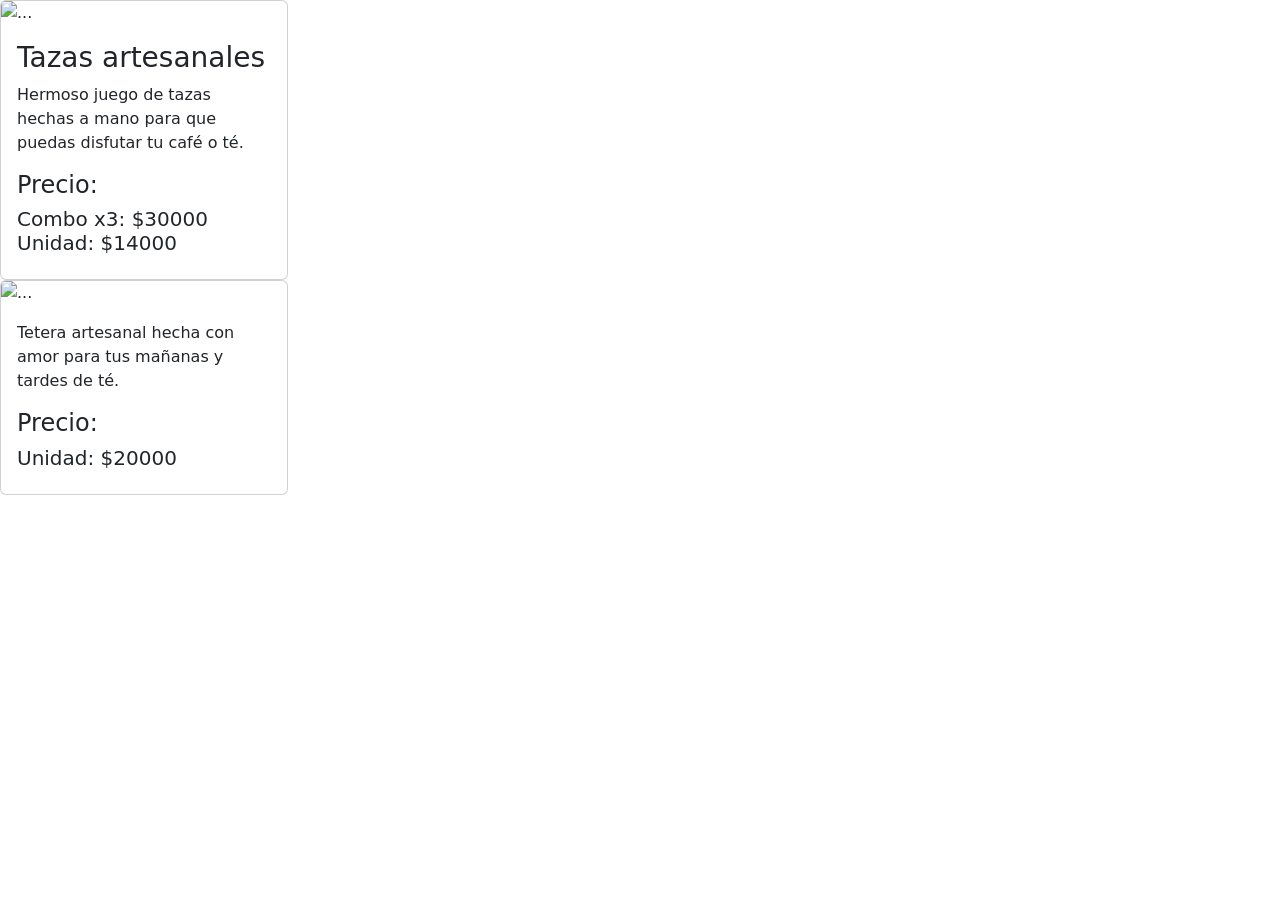
==== home.html @ bb25a3f1 "Se agregaron cards a Tienda" ====
<!DOCTYPE html>
<html lang="en">
<head>
    <meta charset="UTF-8">
    <meta name="viewport" content="width=device-width, initial-scale=1.0">
    <title>Document</title>
    <link href="https://cdn.jsdelivr.net/npm/bootstrap@5.3.8/dist/css/bootstrap.min.css" rel="stylesheet" integrity="sha384-sRIl4kxILFvY47J16cr9ZwB07vP4J8+LH7qKQnuqkuIAvNWLzeN8tE5YBujZqJLB" crossorigin="anonymous">
</head>
<body>
  <div class="card" style="width: 18rem;">
     <img src="taza.jpg" class="card-img-top" alt="...">
     <div class="card-body">
        <h3>Tazas artesanales</h3>
        <p class="card-text">Hermoso juego de tazas hechas a mano para que puedas disfutar tu café o té.</p>
        <h4>Precio:</h4>
        <h5>Combo x3: $30000
            Unidad: $14000
        </h5>
     </div>
  </div>
  <div class="card" style="width: 18rem;">
     <img src="tetera.jpg" class="card-img-top" alt="...">
     <div class="card-body">
       <p class="card-text">Tetera artesanal hecha con amor para tus mañanas y tardes de té.</p>
       <h4>Precio:</h4>
       <h5>Unidad: $20000</h5>
     </div>
  </div>

</body>
<script src="https://cdn.jsdelivr.net/npm/bootstrap@5.3.8/dist/js/bootstrap.bundle.min.js" integrity="sha384-FKyoEForCGlyvwx9Hj09JcYn3nv7wiPVlz7YYwJrWVcXK/BmnVDxM+D2scQbITxI" crossorigin="anonymous"></script>
</html>
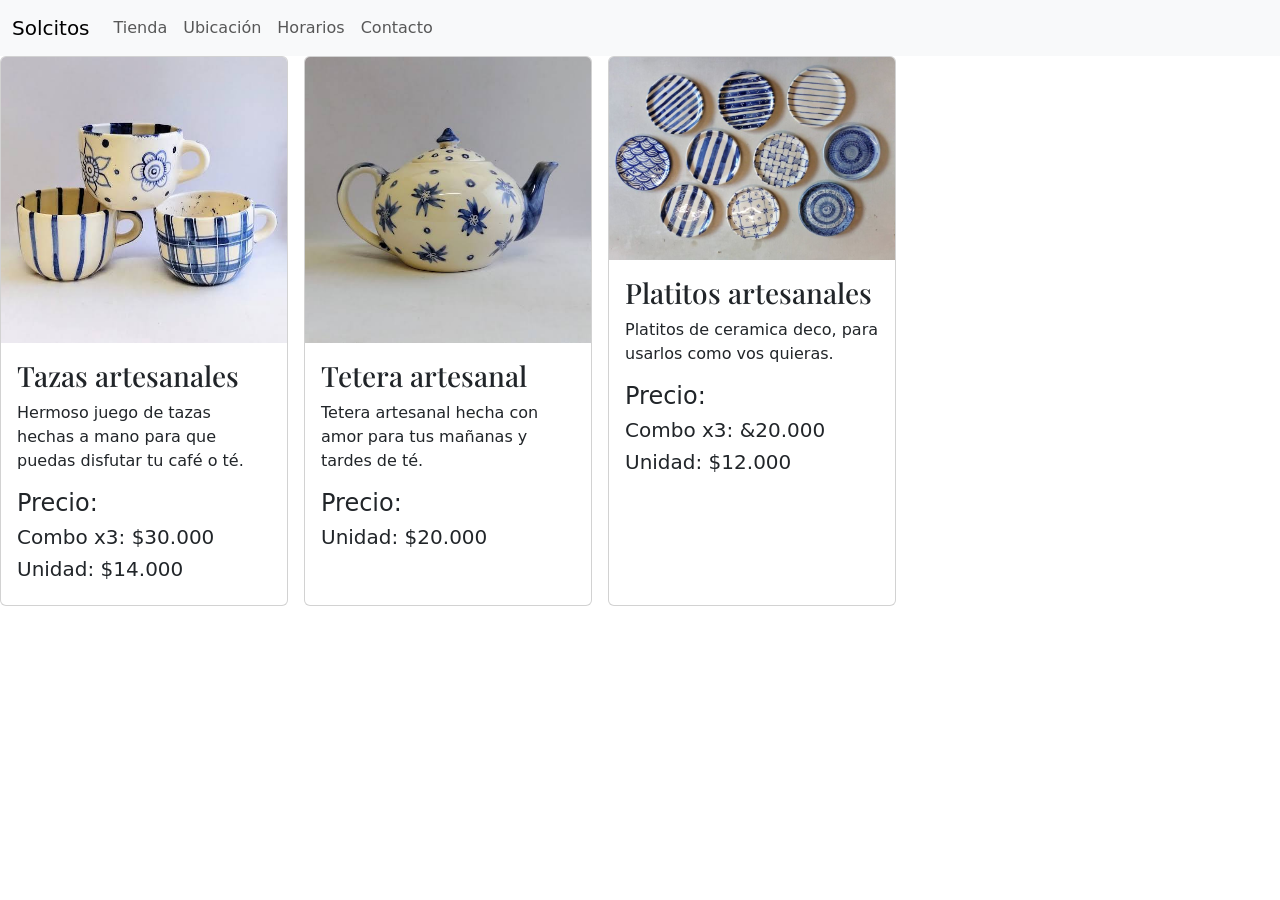
==== commit 37191222: "Se finalizó el diseño del sitio y se agregaron estilos" ====
--- a/home.html
+++ b/home.html
@@ -4,29 +4,77 @@
     <meta charset="UTF-8">
     <meta name="viewport" content="width=device-width, initial-scale=1.0">
     <title>Document</title>
+    <link rel="stylesheet" href="style.css">
     <link href="https://cdn.jsdelivr.net/npm/bootstrap@5.3.8/dist/css/bootstrap.min.css" rel="stylesheet" integrity="sha384-sRIl4kxILFvY47J16cr9ZwB07vP4J8+LH7qKQnuqkuIAvNWLzeN8tE5YBujZqJLB" crossorigin="anonymous">
+    <link rel="preconnect" href="https://fonts.googleapis.com">
+    <link rel="preconnect" href="https://fonts.gstatic.com" crossorigin>
+    <link href="https://fonts.googleapis.com/css2?family=Playfair+Display:wght@600;700&display=swap" rel="stylesheet">
 </head>
 <body>
-  <div class="card" style="width: 18rem;">
-     <img src="taza.jpg" class="card-img-top" alt="...">
-     <div class="card-body">
-        <h3>Tazas artesanales</h3>
-        <p class="card-text">Hermoso juego de tazas hechas a mano para que puedas disfutar tu café o té.</p>
-        <h4>Precio:</h4>
-        <h5>Combo x3: $30000
-            Unidad: $14000
-        </h5>
+ <nav class="navbar navbar-expand-lg bg-body-tertiary">
+   <div class="container-fluid">
+     <a class="navbar-brand" href="solcito.html">Solcitos</a>
+     <button class="navbar-toggler" type="button" data-bs-toggle="collapse" data-bs-target="#navbarNav" aria-controls="navbarNav" aria-expanded="false" aria-label="Toggle navigation">
+       <span class="navbar-toggler-icon"></span>
+     </button>
+     <div class="collapse navbar-collapse" id="navbarNav">
+       <ul class="navbar-nav">
+         <li class="nav-item">
+           <a class="nav-link" href="home.html">Tienda</a>
+         </li>
+         <li class="nav-item">
+           <a class="nav-link" href="ubicacion.html">Ubicación</a>
+         </li>
+          <li class="nav-item">
+           <a class="nav-link" href="horarios.html">Horarios</a>
+         </li>
+         <li class="nav-item">
+           <a class="nav-link" href="contacto.html">Contacto</a>
+         </li>
+       </ul>
      </div>
+   </div>
+ </nav>  
+   <div class="d-flex gap-3" >
+    <div class="card" style="width: 18rem;">
+       <img src="taza.jpg" class="card-img-top" alt="...">
+       <div class="card-body">
+          <h3>Tazas artesanales</h3>
+          <p class="card-text">Hermoso juego de tazas hechas a mano para que puedas disfutar tu café o té.</p>
+          <h4>Precio:</h4>
+          <h5>
+            Combo x3: $30.000
+          </h5>
+          <h5>
+              Unidad: $14.000
+          </h5>
+       </div>
+    </div>
+   
+    <div class="card" style="width: 18rem;">
+       <img src="tetera.jpg" class="card-img-top" alt="...">
+       <div class="card-body">
+        <h3>Tetera artesanal</h3>
+         <p class="card-text">Tetera artesanal hecha con amor para tus mañanas y tardes de té.</p>
+         <h4>Precio:</h4>
+         <h5>Unidad: $20.000</h5>
+       </div>
+    </div>
+     <div class="card" style="width: 18rem;">
+       <img src="platitos.jpeg" class="card-img-top" alt="...">
+       <div class="card-body">
+          <h3>Platitos artesanales</h3>
+          <p class="card-text">Platitos de ceramica deco, para usarlos como vos quieras.</p>
+          <h4>Precio:</h4>
+          <h5>
+            Combo x3: &20.000
+          </h5>
+          <h5>
+            Unidad: $12.000
+          </h5>
+       </div>
+    </div>
   </div>
-  <div class="card" style="width: 18rem;">
-     <img src="tetera.jpg" class="card-img-top" alt="...">
-     <div class="card-body">
-       <p class="card-text">Tetera artesanal hecha con amor para tus mañanas y tardes de té.</p>
-       <h4>Precio:</h4>
-       <h5>Unidad: $20000</h5>
-     </div>
-  </div>
-
 </body>
 <script src="https://cdn.jsdelivr.net/npm/bootstrap@5.3.8/dist/js/bootstrap.bundle.min.js" integrity="sha384-FKyoEForCGlyvwx9Hj09JcYn3nv7wiPVlz7YYwJrWVcXK/BmnVDxM+D2scQbITxI" crossorigin="anonymous"></script>
 </html>
--- a/style.css
+++ b/style.css
@@ -0,0 +1,3 @@
+h1, h2, h3 {
+    font-family: "Playfair Display", serif;
+}
